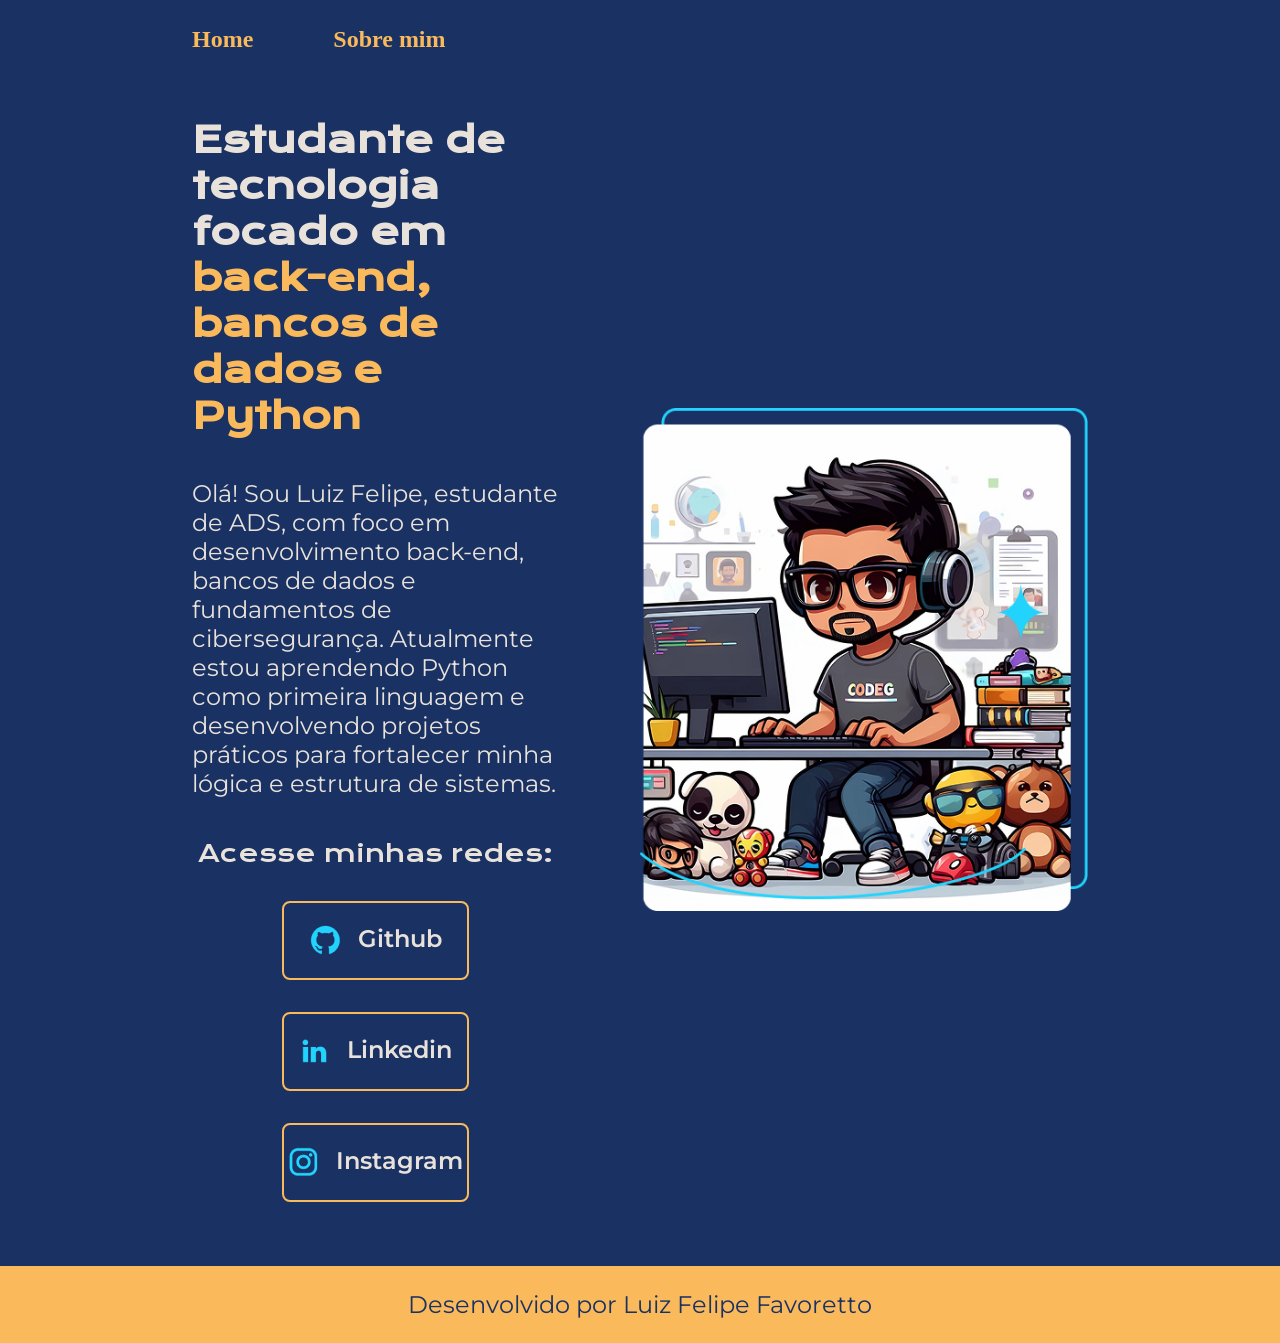
==== index.html @ 6ad74b07 "Add files via upload" ====
<!DOCTYPE html>
<html lang="pt-br">
<head>
    <meta charset="UTF-8">
    <meta http-equiv="X-UA-Compatible" content="IE=edge">
    <meta name="viewport" content="width=device-width, initial-scale=1.0">
    <title>Portfolio</title>
    <link rel="stylesheet" href="./styles/style.css">
</head>
<body>
   <header class="cabecalho">
    <nav class="cabecalho_menu">
        <a class="cabecalho_menu_link" href="index.html">Home</a>
        <a class="cabecalho_menu_link" href="about.html">Sobre mim</a>
    </nav>
   </header>
   <main class="apresentacao">
        <section class="apresentacao__conteudo">
            <h1 class="apresentacao__conteudo__titulo">Estudante de tecnologia focado em <strong class="titulo_destaque">back-end, bancos de dados e Python</strong></h1>
            <p class="apresentacao__conteudo__texto">Olá! Sou Luiz Felipe, estudante de ADS, com foco em desenvolvimento back-end, bancos de dados e fundamentos de cibersegurança. Atualmente estou aprendendo Python como primeira linguagem e desenvolvendo projetos práticos para fortalecer minha lógica e estrutura de sistemas.</p>
            <div class="apresentacao__links">
                <h2 class="apresentacao_links_subtitulo">Acesse minhas redes:</h2>
                <a class="apresentacao__links__navegacao" href="https://github.com/LFFavoretto">
                    <img src="assests/github.png" alt="simbolo github">
                    Github                    
                </a>
                <a class="apresentacao__links__navegacao" href="https://www.linkedin.com/in/luizfelipefavoretto/">
                    <img src="./assests/linkedin.png" alt="simbolo linkedin">
                    Linkedin                     
                </a>
                <a class="apresentacao__links__navegacao" href="">
                    <img src="assests/instagram.png" alt="simbolo instagram">
                    Instagram                     
                </a>
            </div>            
        </section>        
        <img class="apresentacao__imagem" src="/assests/imagem.png" alt="Foto programando">
   </main>
   <footer>
    <p class="rodape">Desenvolvido por Luiz Felipe Favoretto</p>
   </footer>
</body>
</html>
---- styles/style.css ----
@import url('https://fonts.googleapis.com/css2?family=Krona+One&family=Montserrat:ital,wght@0,100..900;1,100..900&display=swap');

:root {
    --cor-primaria: #1A3263;
    --cor-secundaria: #E8E2DB;
    --cor-terciaria: #FAB95B;
    --cor-hover: #547792;

    --fonte-primaria: 'Krona One', sans-serif;
    --fonte-secundaria: 'Montserrat', sans-serif;
}

* {
    margin: 0;
    padding: 0;
}


body{
    background-color: var(--cor-primaria);
    color: var(--cor-secundaria);
    box-sizing: border-box;
}

.cabecalho{
    padding: 2% 0% 0% 15%;   
}

.cabecalho_menu{
    display: flex;
    gap:80px
}

.cabecalho_menu_link{
    font-size: 1.5rem;
    font-style: var(--fonte-secundaria);
    color: var(--cor-terciaria);
    font-weight: 600;
    text-decoration: none;
}

.cabecalho_menu_link:hover{
    color: var(--cor-secundaria);
    
}

.apresentacao {
    padding: 5% 15%;
    display: flex;
    align-items: center;
    justify-content: space-between;
    gap: 82px;
}

.apresentacao__conteudo {
    width: 50%;
    display: flex;
    flex-direction: column;
    gap: 40px;
    
}

.apresentacao__conteudo__titulo {
    font-size: 2.25rem;
    font-family: var(--fonte-primaria);
}

.titulo_destaque {
    color: var(--cor-terciaria);
}

.apresentacao__conteudo__texto {
    font-size: 1.5rem;
    font-family: var(--fonte-secundaria);
    font-weight: 400;
    font-style: normal;
}

.apresentacao__links{
    display: flex;
    flex-direction: column;
    justify-content: space-between;
    align-items: center;
    gap: 32px;
}

.apresentacao_links_subtitulo{
    font-family: var(--fonte-primaria);
    font-weight: 400;
    font-size: 1.5rem;
}

.apresentacao__links__navegacao{
    display: flex;
    justify-content: center;
    gap: 16px;
    border: 2px solid var(--cor-terciaria);
    width: 50%;
    text-align: center;
    border-radius: 8px;
    font-size: 1.5rem;
    padding: 21.5px 0;
    text-decoration: none;
    color: var(--cor-secundaria);
    font-family: var(--fonte-secundaria);
    font-weight: 600;
    font-style: normal;
}

.apresentacao__links__link:hover{
    background-color: var(--cor-hover);
}

.apresentacao__imagem{
    width: 50%;
}

.rodape {
    padding: 24px;
    color: var(--cor-primaria);
    background-color: var(--cor-terciaria);
    text-align: center;
    font-family: var(--fonte-secundaria);
    font-size: 1.5rem;
    font-weight: 400;
}

@media (max-width: 1200px) {
    .cabecalho{
        padding: 10%;
    }

    .cabecalho_menu{
        justify-content: center;
    }

    .apresentacao{
        flex-direction: column-reverse;
        padding: 5%;
    }    

    .apresentacao__conteudo{
        width: auto;
    }
}
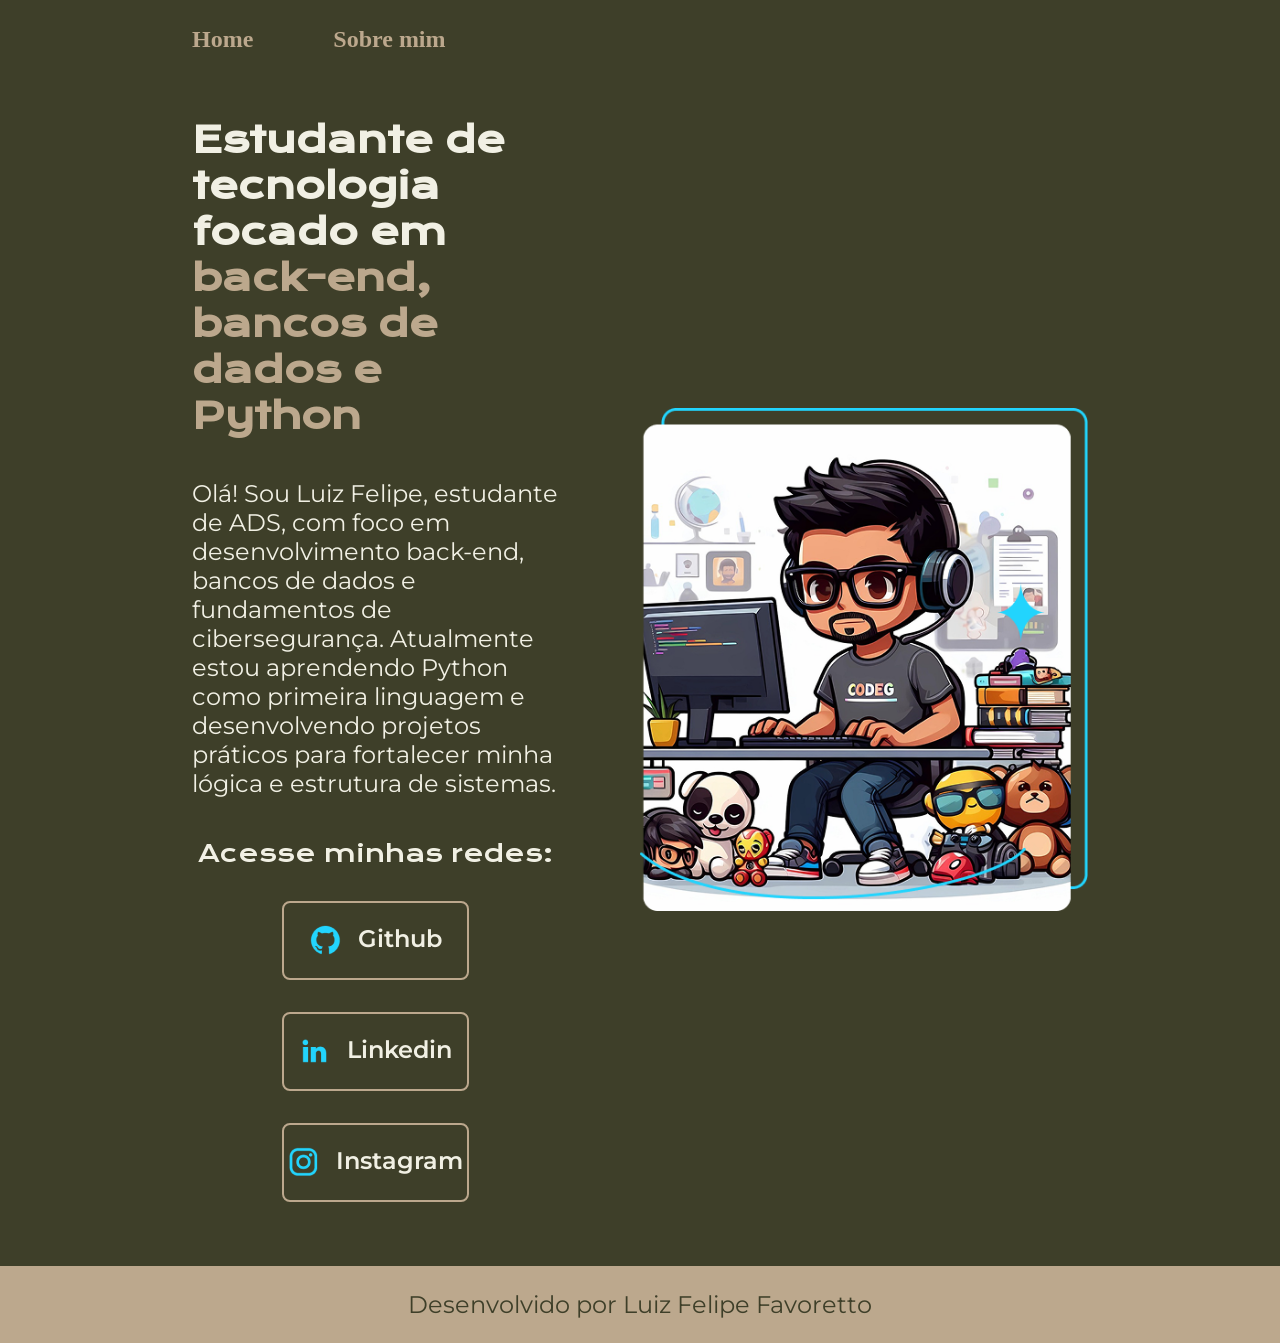
==== commit 277ffd30: "Fix indentation in index.html and add live server settings" ====
--- a/index.html
+++ b/index.html
@@ -8,20 +8,20 @@
     <link rel="stylesheet" href="./styles/style.css">
 </head>
 <body>
-   <header class="cabecalho">
+    <header class="cabecalho">
     <nav class="cabecalho_menu">
         <a class="cabecalho_menu_link" href="index.html">Home</a>
         <a class="cabecalho_menu_link" href="about.html">Sobre mim</a>
     </nav>
-   </header>
-   <main class="apresentacao">
+    </header>
+    <main class="apresentacao">
         <section class="apresentacao__conteudo">
             <h1 class="apresentacao__conteudo__titulo">Estudante de tecnologia focado em <strong class="titulo_destaque">back-end, bancos de dados e Python</strong></h1>
             <p class="apresentacao__conteudo__texto">Olá! Sou Luiz Felipe, estudante de ADS, com foco em desenvolvimento back-end, bancos de dados e fundamentos de cibersegurança. Atualmente estou aprendendo Python como primeira linguagem e desenvolvendo projetos práticos para fortalecer minha lógica e estrutura de sistemas.</p>
             <div class="apresentacao__links">
                 <h2 class="apresentacao_links_subtitulo">Acesse minhas redes:</h2>
                 <a class="apresentacao__links__navegacao" href="https://github.com/LFFavoretto">
-                    <img src="assests/github.png" alt="simbolo github">
+                    <img src="./assets/github.png" alt="simbolo github">
                     Github                    
                 </a>
                 <a class="apresentacao__links__navegacao" href="https://www.linkedin.com/in/luizfelipefavoretto/">
@@ -35,9 +35,9 @@
             </div>            
         </section>        
         <img class="apresentacao__imagem" src="/assests/imagem.png" alt="Foto programando">
-   </main>
-   <footer>
-    <p class="rodape">Desenvolvido por Luiz Felipe Favoretto</p>
-   </footer>
+    </main>
+    <footer>
+        <p class="rodape">Desenvolvido por Luiz Felipe Favoretto</p>
+    </footer>
 </body>
 </html>
--- a/styles/style.css
+++ b/styles/style.css
@@ -1,10 +1,10 @@
 @import url('https://fonts.googleapis.com/css2?family=Krona+One&family=Montserrat:ital,wght@0,100..900;1,100..900&display=swap');
 
 :root {
-    --cor-primaria: #1A3263;
-    --cor-secundaria: #E8E2DB;
-    --cor-terciaria: #FAB95B;
-    --cor-hover: #547792;
+    --cor-primaria: #3E3F29;
+    --cor-secundaria: #F1F0E4;
+    --cor-terciaria: #BCA88D;
+    --cor-hover: #7D8D86;
 
     --fonte-primaria: 'Krona One', sans-serif;
     --fonte-secundaria: 'Montserrat', sans-serif;
@@ -107,7 +107,7 @@
     font-style: normal;
 }
 
-.apresentacao__links__link:hover{
+.apresentacao__links__navegacao:hover{
     background-color: var(--cor-hover);
 }
 
